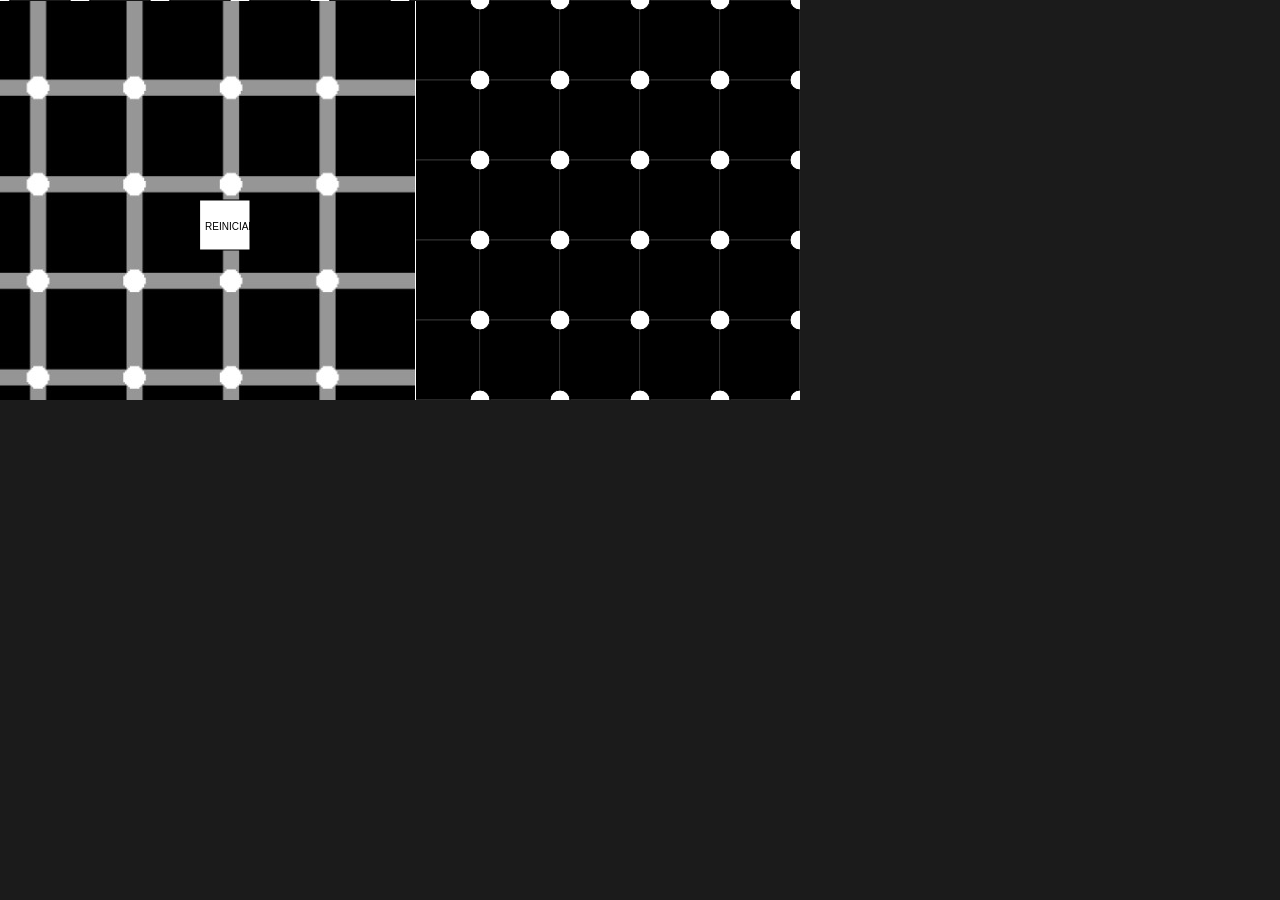
==== tp1/index.html @ aa7fdb26 "first commit" ====
<!DOCTYPE html>
<html lang="">

<head>
  <meta charset="utf-8">
  <meta name="viewport" content="width=device-width, initial-scale=1.0">
  <title>p5.js example</title>
  <style>
    body {
      padding: 0;
      margin: 0;
      background-color: #1b1b1b;
    }
  </style>
  <script src="../p5.min.js"></script>
  <!-- <script src="../addons/p5.sound.js"></script> -->
  <script src="sketch.js"></script>
</head>

<body>
  <main>
  </main>
</body>

</html>
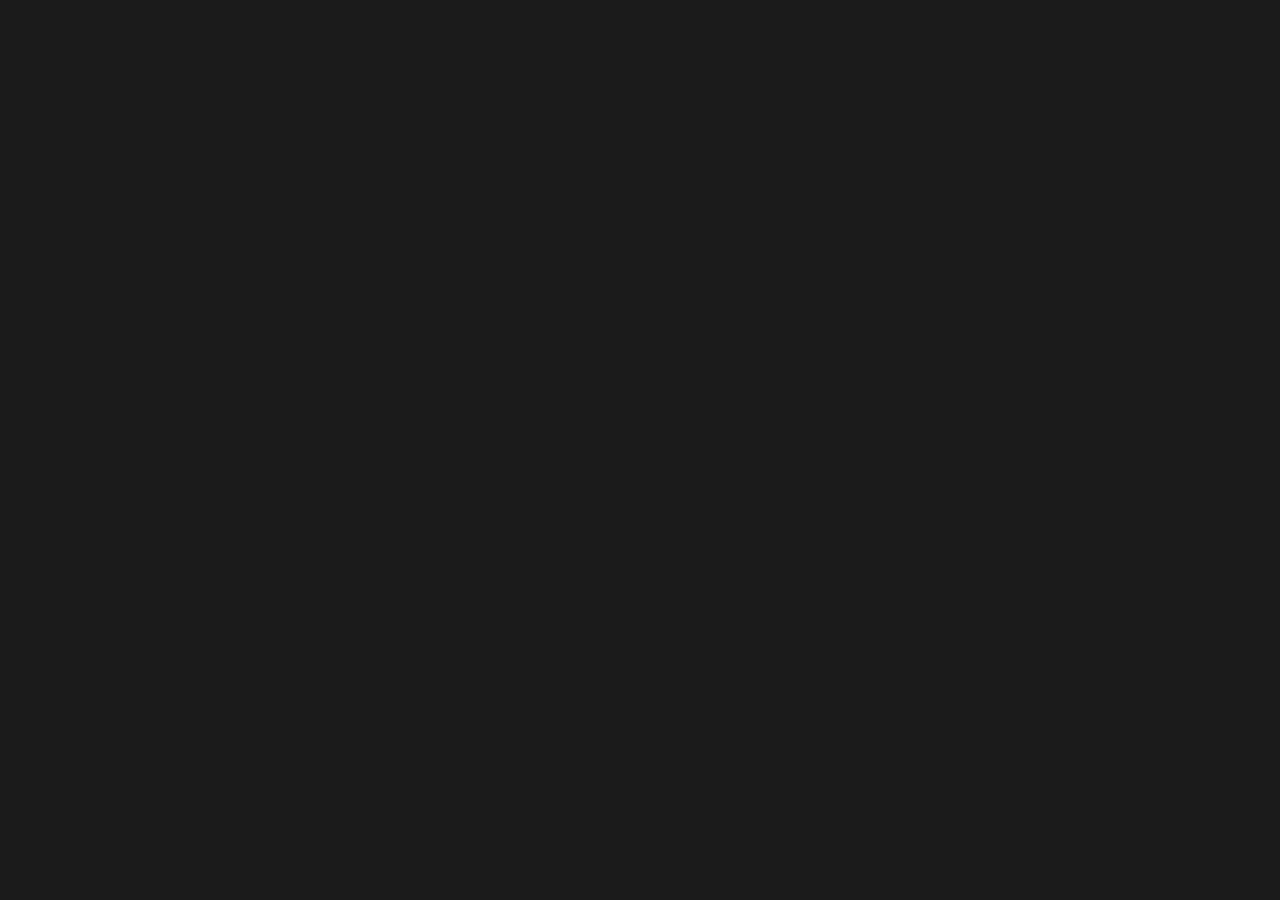
==== commit a286cf43: "tp1" ====
--- a/tp1/index.html
+++ b/tp1/index.html
@@ -1,25 +1,22 @@
 <!DOCTYPE html>
 <html lang="">
+    <head>
+        <meta charset="utf-8" />
+        <meta name="viewport" content="width=device-width, initial-scale=1.0" />
+        <title>p5.js example</title>
+        <style>
+            body {
+                padding: 0;
+                margin: 0;
+                background-color: #1b1b1b;
+            }
+        </style>
+        <script src="../p5.min.js"></script>
+        <!-- <script src="../addons/p5.sound.js"></script> -->
+        <script src="tp1.js"></script>
+    </head>
 
-<head>
-  <meta charset="utf-8">
-  <meta name="viewport" content="width=device-width, initial-scale=1.0">
-  <title>p5.js example</title>
-  <style>
-    body {
-      padding: 0;
-      margin: 0;
-      background-color: #1b1b1b;
-    }
-  </style>
-  <script src="../p5.min.js"></script>
-  <!-- <script src="../addons/p5.sound.js"></script> -->
-  <script src="sketch.js"></script>
-</head>
-
-<body>
-  <main>
-  </main>
-</body>
-
-</html>+    <body>
+        <main></main>
+    </body>
+</html>
